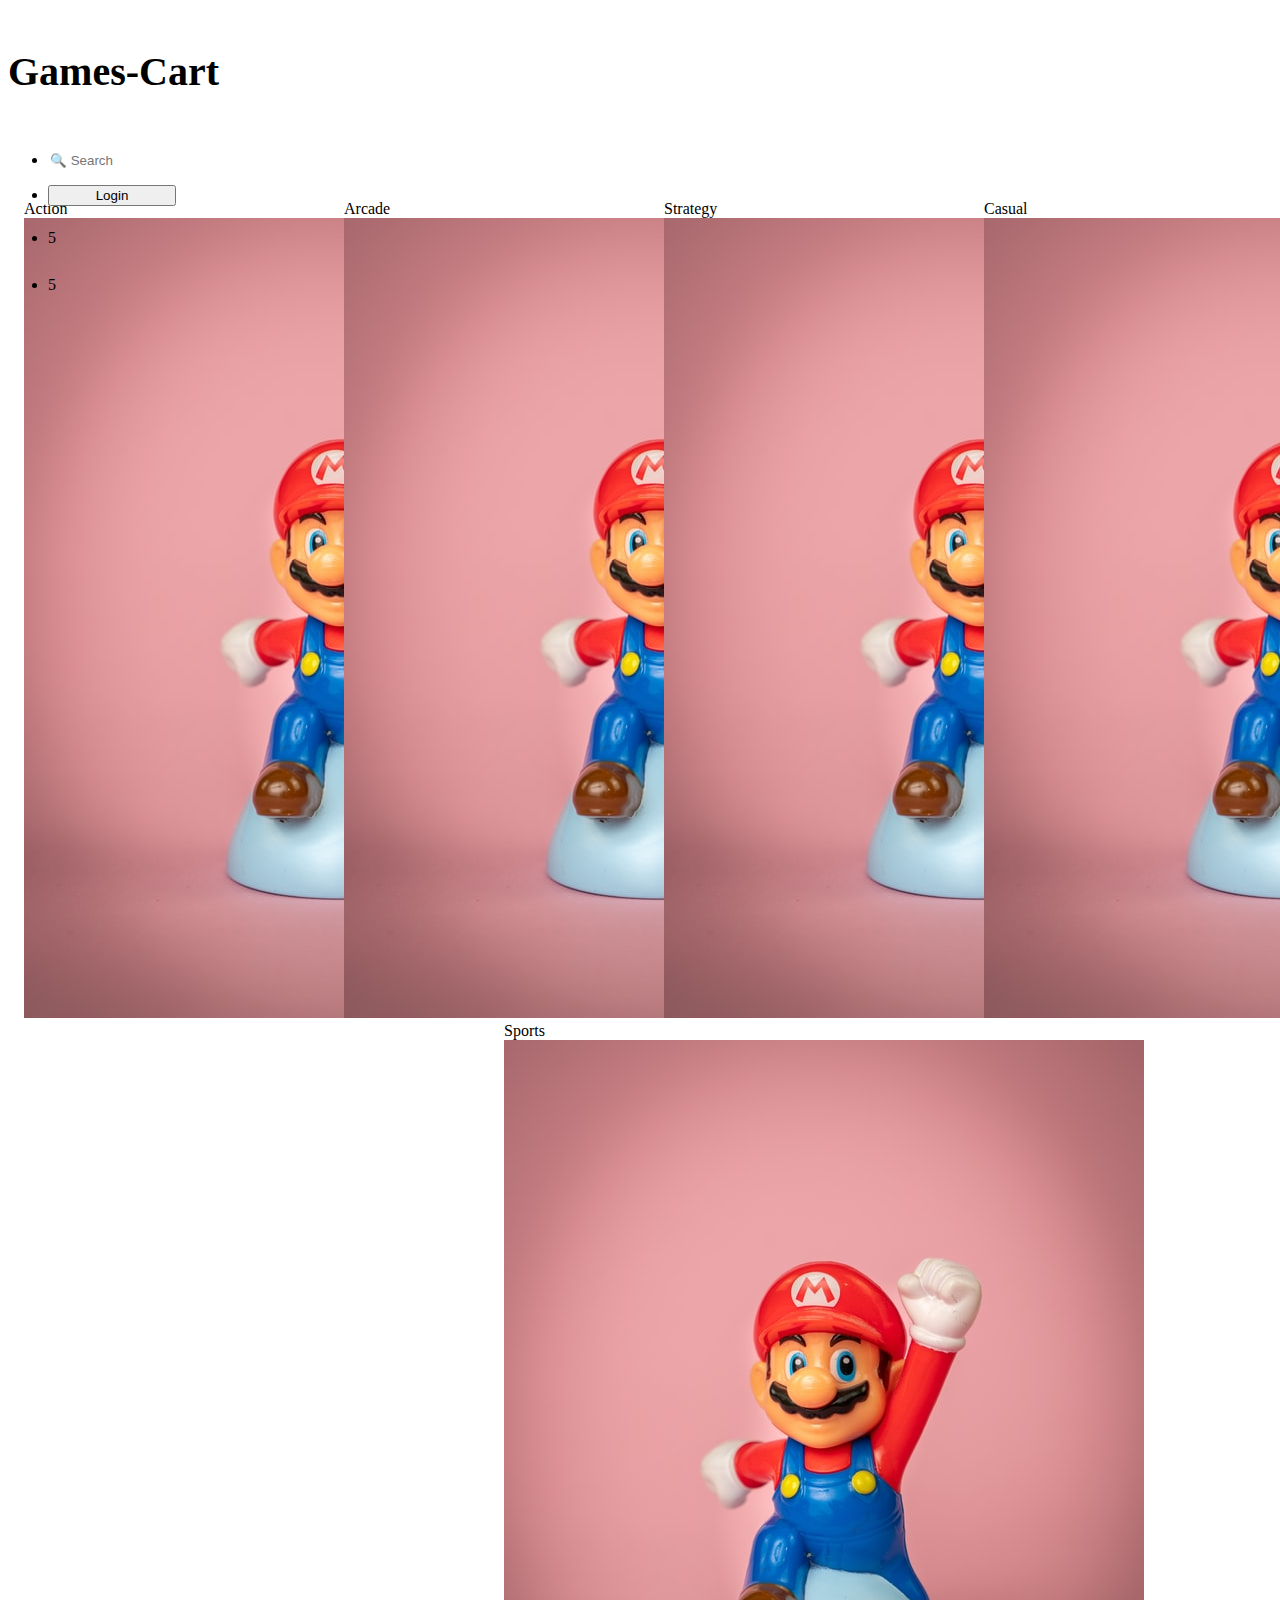
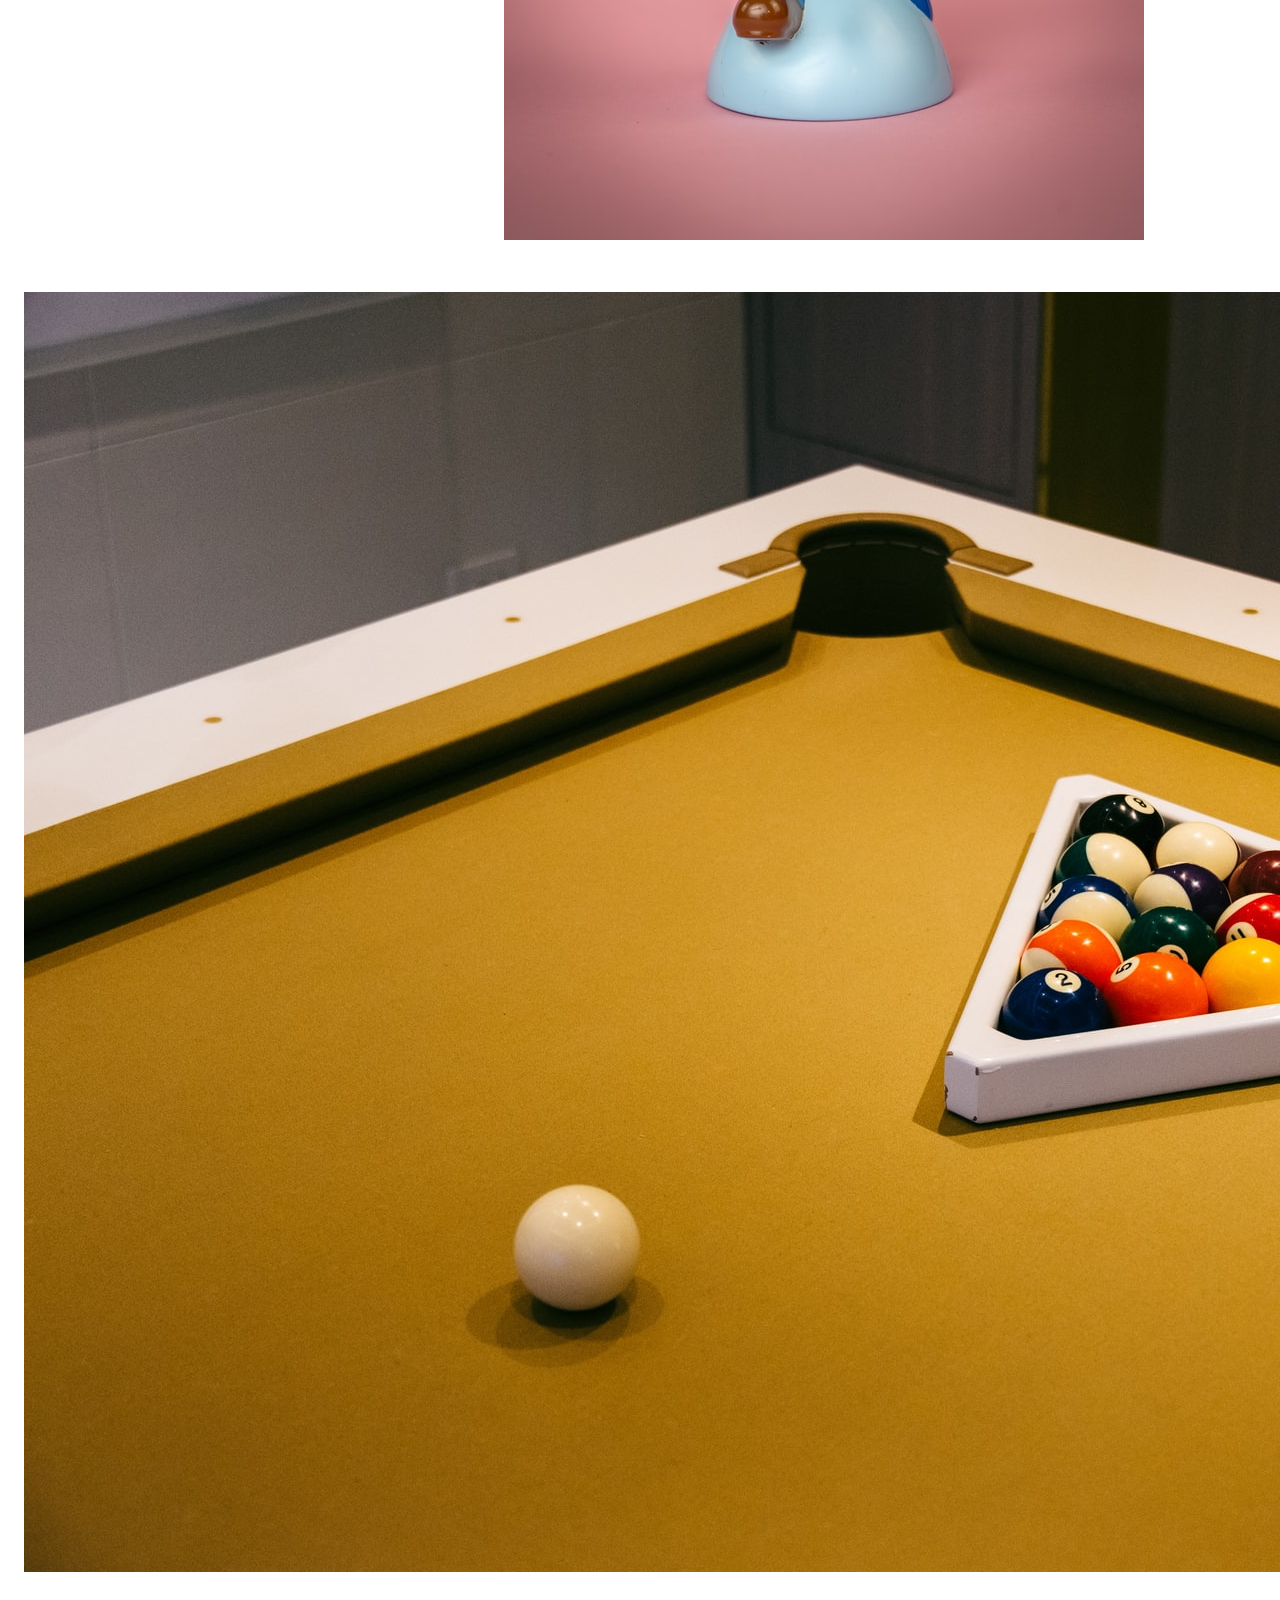
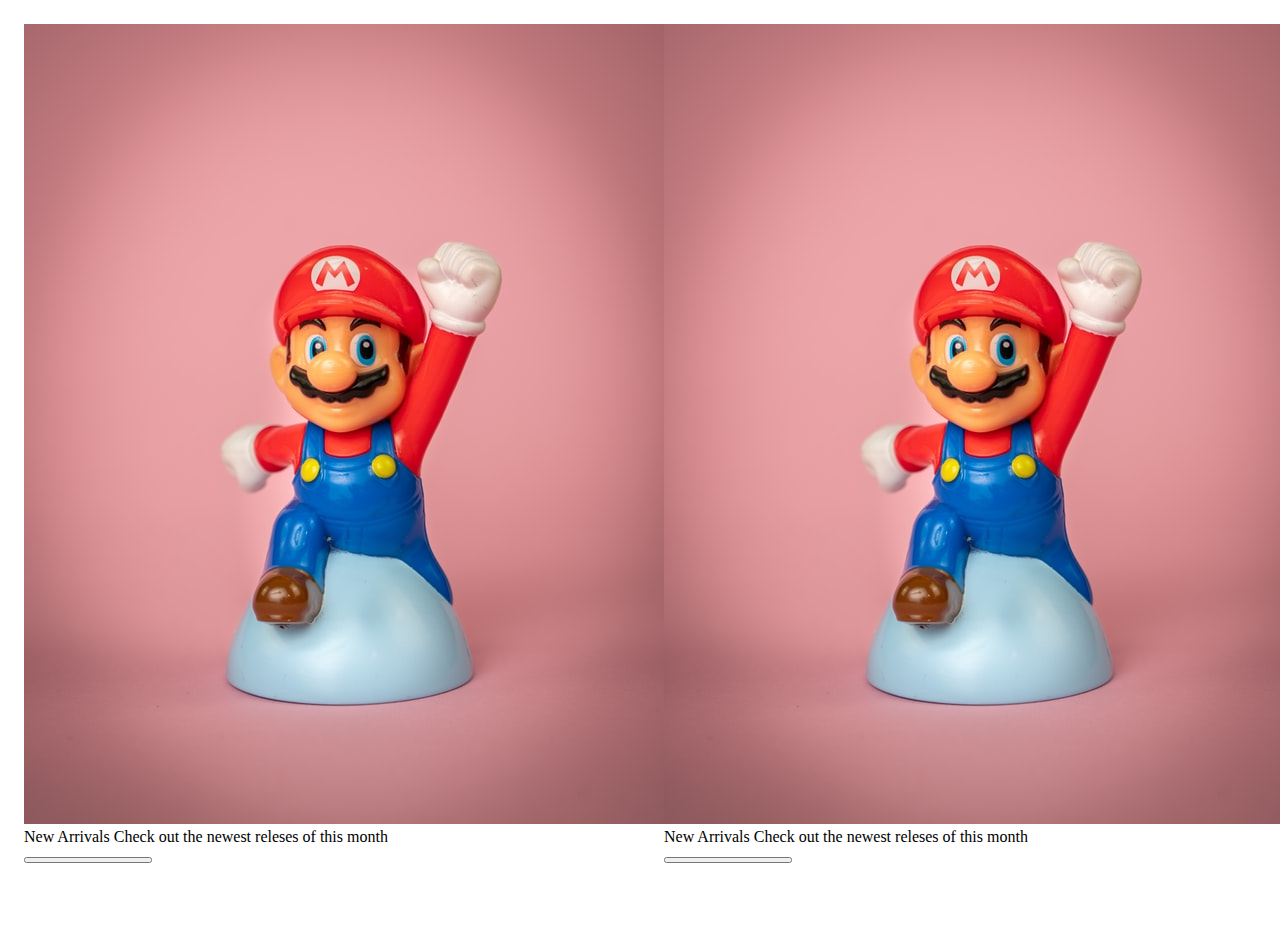
==== index.html @ 53a7b2d3 "feat: homepage" ====
<!DOCTYPE html>
<html>
  <head>
    <meta charset="utf-8" />
    <meta http-equiv="X-UA-Compatible" content="IE=edge" />
    <title>Games Cart</title>
    <meta name="author" content="Rohit Prasad" />
    <meta name="description" content="homepage" />
    <meta name="viewport" content="width=device-width, initial-scale=1" />
    <link rel="stylesheet" href="https://particle-ui.netlify.app/main.css" />
    <link rel="stylesheet" href="../style/home.css" />
  </head>

  <body>
    <div class="home__container">
      <nav class="navbar simple">
        <h3 class="navbar__header">Games-Cart</h3>
        <ul class="navbar__list">
          <li class="navbar__list__items">
            <input type="text" class="search" placeholder="🔍 Search" />
          </li>
          <li class="navbar__list__items">
            <button class="btn btn__secondary">Login</button>
          </li>

          <li class="navbar__list__items">
            <span class="badge__icons">
              <i class="fa-regular fa-heart icon"></i>
              <span class="badge__number badge__primary">5</span>
            </span>
          </li>
          <li class="navbar__list__items">
            <span class="badge__icons">
              <i class="fa-solid fa-cart-shopping icon"></i>
              <span class="badge__number badge__primary">5</span>
            </span>
          </li>
        </ul>
      </nav>

      <div class="main__container">
        <div class="categories">
          <div class="card card__shadow">
            <span class="card__text__overlay">Action</span>
            <img
              src="../assets/image.jpg"
              alt="card Image"
              class="responsive__img"
            />
          </div>
          <div class="card card__shadow">
            <span class="card__text__overlay">Arcade</span>
            <img
              src="../assets/image.jpg"
              alt="card Image"
              class="responsive__img"
            />
          </div>
          <div class="card card__shadow">
            <span class="card__text__overlay">Strategy</span>
            <img
              src="../assets/image.jpg"
              alt="card Image"
              class="responsive__img"
            />
          </div>
          <div class="card card__shadow">
            <span class="card__text__overlay">Casual</span>
            <img
              src="../assets/image.jpg"
              alt="card Image"
              class="responsive__img"
            />
          </div>
          <div class="card card__shadow">
            <span class="card__text__overlay">Sports</span>
            <img
              src="../assets/image.jpg"
              alt="card Image"
              class="responsive__img"
            />
          </div>
        </div>

        <div class="center__image">
          <img
            src="../assets/center.jpg"
            alt="center Image"
            class="responsive__img"
          />
        </div>

        <div class="bottom__categories">
          <div class="card card__horizontal card__shadow">
            <span class="card__image">
              <img src="../assets/image.jpg" alt="card Image" />
            </span>
            <div class="card__footer">
              <span class="card__title">New Arrivals</span>
              <span class="text__lg">
                Check out the newest releses of this month
              </span>
              <div class="card__buttons">
                <button class="btn btn__secondary">
                  <i class="fa-solid fa-angle-right"></i>
                </button>
              </div>
            </div>
          </div>
          <div class="card card__horizontal card__shadow">
            <span class="card__image">
              <img src="../assets/image.jpg" alt="card Image" />
            </span>
            <div class="card__footer">
              <span class="card__title">New Arrivals</span>
              <span class="text__lg">
                Check out the newest releses of this month
              </span>
              <div class="card__buttons">
                <button class="btn btn__secondary">
                  <i class="fa-solid fa-angle-right"></i>
                </button>
              </div>
            </div>
          </div>
        </div>
      </div>
    </div>
  </body>
</html>
---- style/home.css ----
.home__container {
    display: grid;
    width: 100%;
    height: auto;
    grid-template-areas: "header" 
                         "main";
    grid-template-rows: 8rem auto;
    grid-template-columns: 1fr;
}

.navbar {
    grid-area: header;
    z-index: 1;
    background-color: var(--white);
}

.main__container {
    grid-area: main;
    margin: 4rem 1rem;
}
.categories {
    display: flex;
    flex-wrap: wrap;
    justify-content: center;
}
.card {
    cursor: pointer;
}
.categories > .card {
    width: 20rem;
}
.center__image {
    max-width: 80rem;
    margin: 3rem auto;
}

.bottom__categories {
    width: 100%;
    display: flex;
    flex-wrap: wrap;
    justify-content: center;
}

.icon {
    font-size: 2.5rem;
    
}

.btn {
    width: 8rem;
}

.navbar__header {
    font-size: 2.5rem;
}

.navbar__list {
    margin: 0 1rem 0 auto;
}

.badge__icons {
    height: 5rem;
}

.search {
    height: 3rem;
    border-radius: 2px;
    border: 1px solid var(--gray);
}

@media only screen and (max-width: 768px) {
        .navbar__header {
            font-size: 1.6rem;
        }
        .btn {
            font-size: 1.2rem;
            width: 6rem;
        }
        .icon {
        font-size: 2.2rem;
        }
        .navbar__list {
            gap: 0;
        }
        .search {
            width: 10rem;
        }
        .badge__number {
            font-size: 1rem;
        }
        .card__horizontal {
            width: 38rem;
            border: none;
        }
}
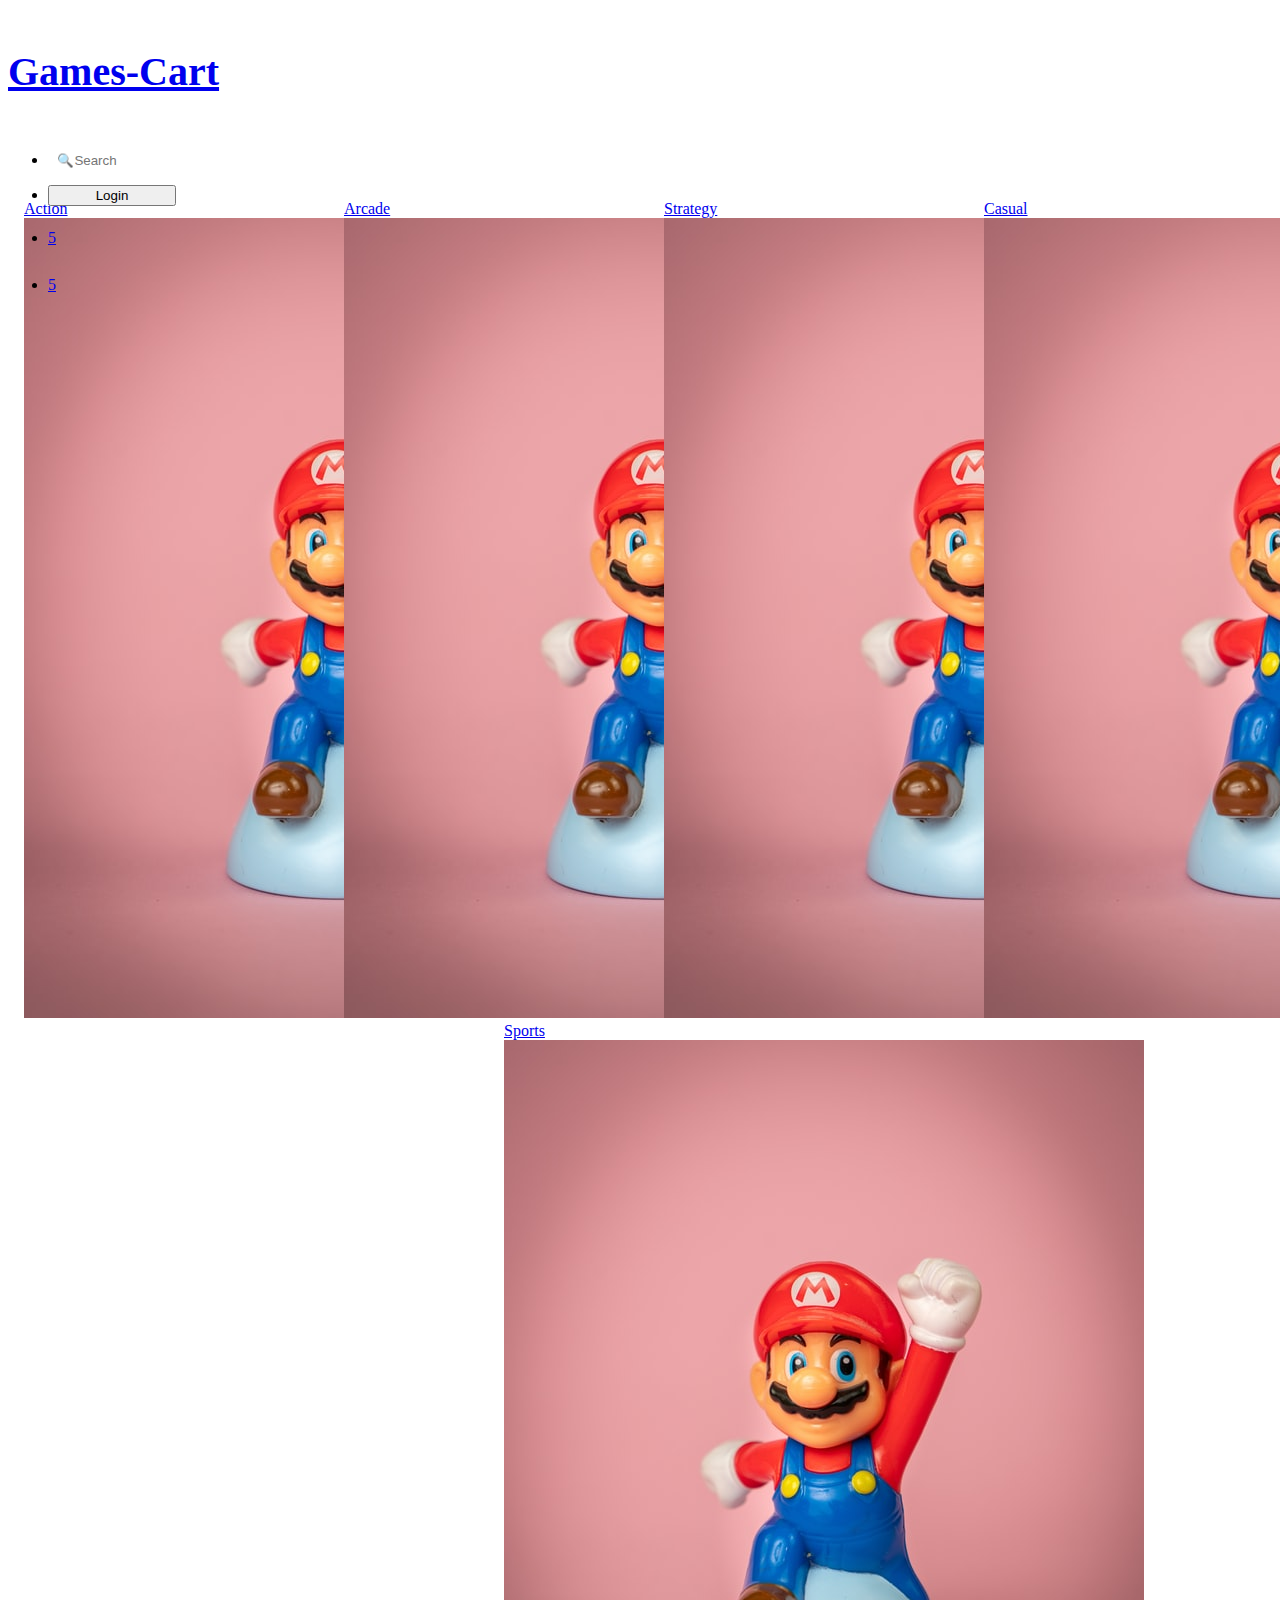
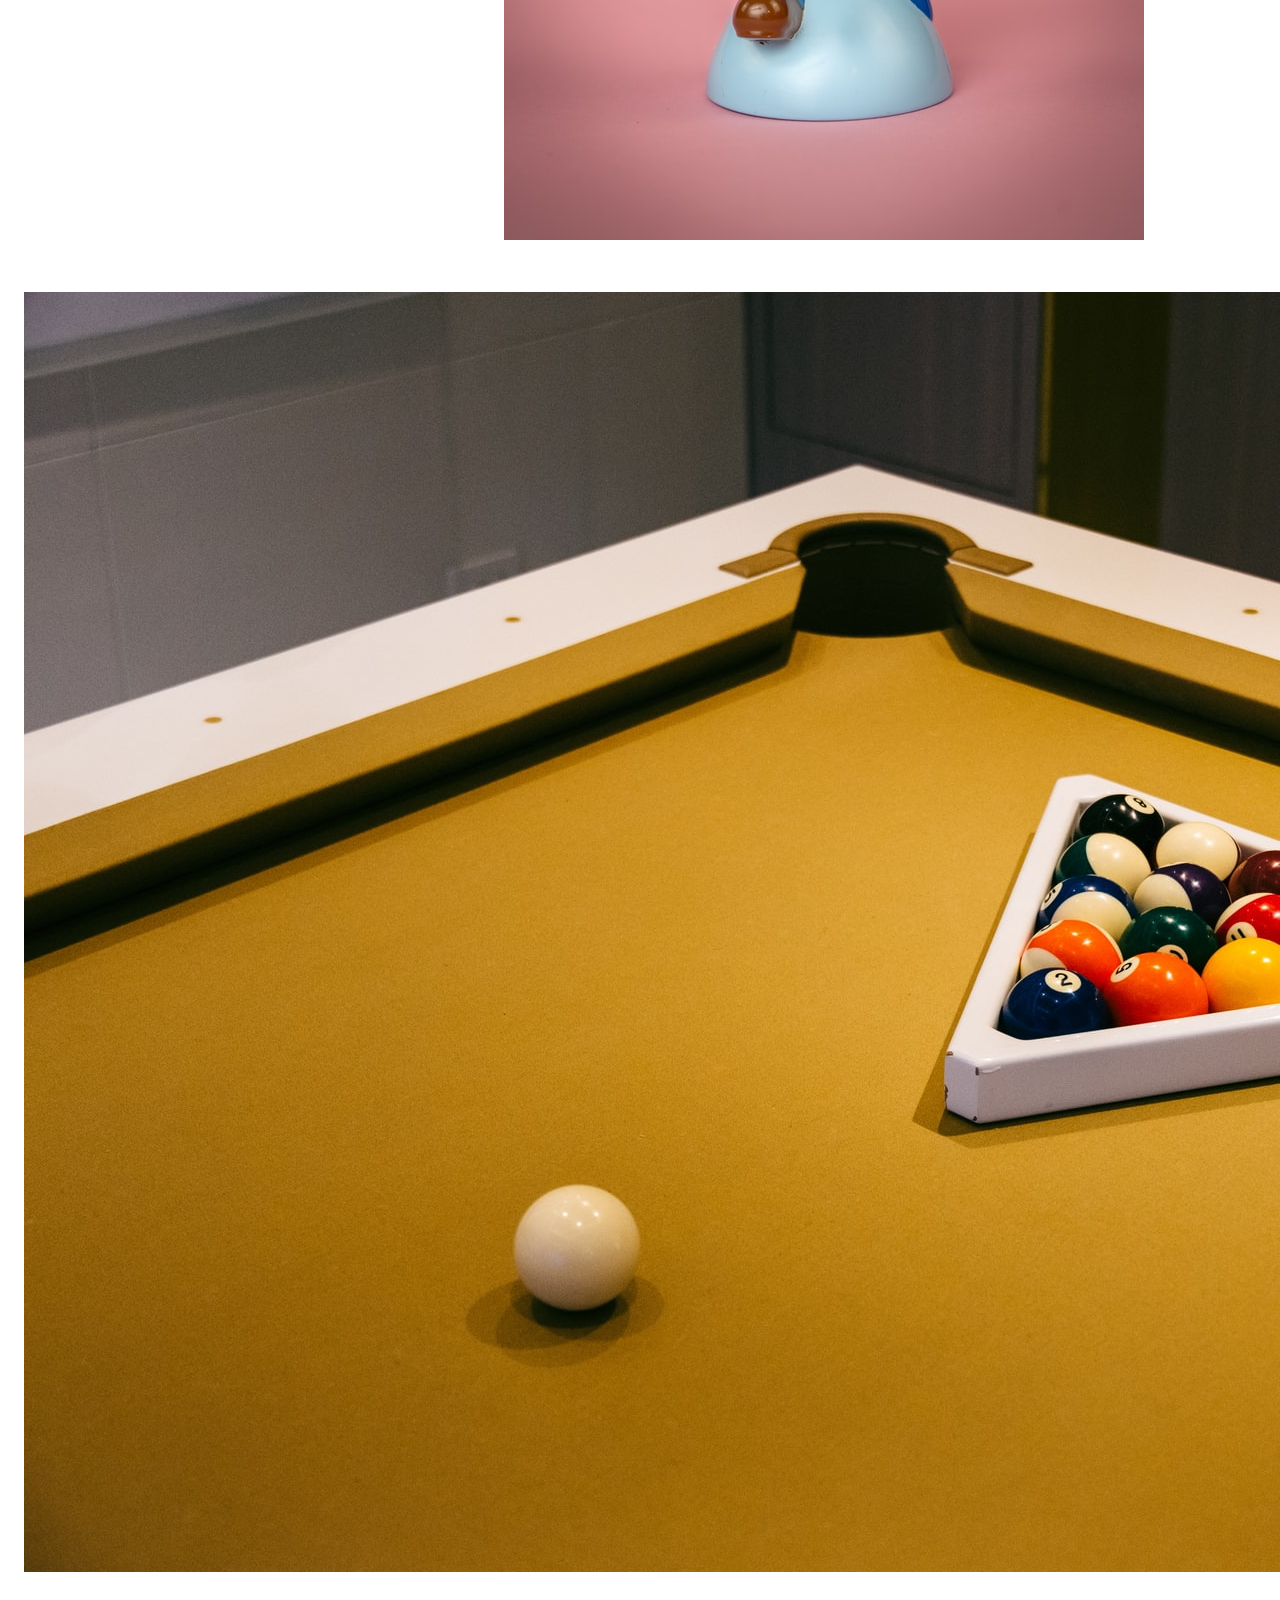
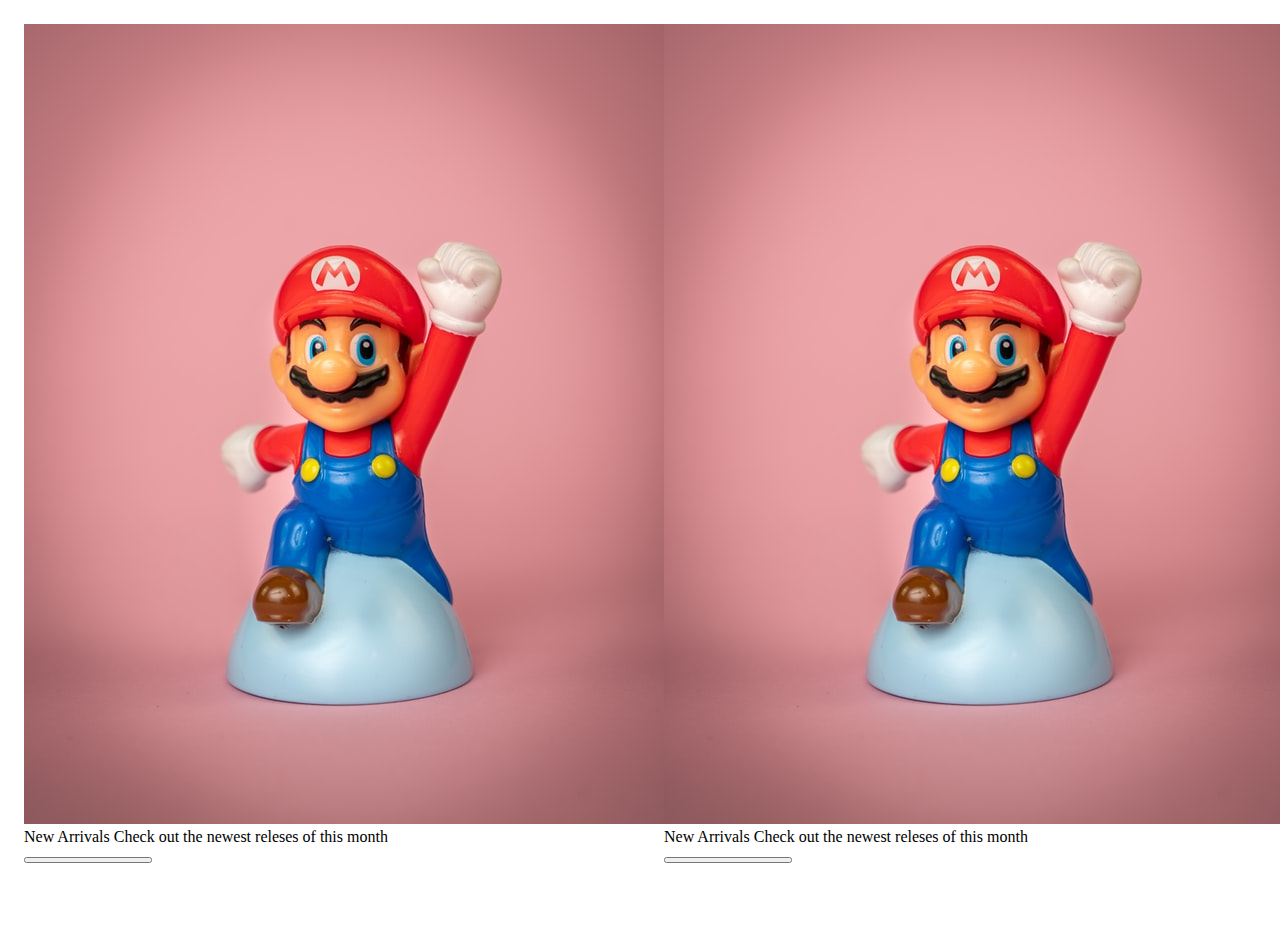
==== commit 39345e3b: "fix: added links to navbar buttons and icons" ====
--- a/index.html
+++ b/index.html
@@ -1,6 +1,7 @@
 <!DOCTYPE html>
 <html>
-  <head>
+
+<head>
     <meta charset="utf-8" />
     <meta http-equiv="X-UA-Compatible" content="IE=edge" />
     <title>Games Cart</title>
@@ -9,122 +10,117 @@
     <meta name="viewport" content="width=device-width, initial-scale=1" />
     <link rel="stylesheet" href="https://particle-ui.netlify.app/main.css" />
     <link rel="stylesheet" href="../style/home.css" />
-  </head>
+</head>
 
-  <body>
+<body>
     <div class="home__container">
-      <nav class="navbar simple">
-        <h3 class="navbar__header">Games-Cart</h3>
-        <ul class="navbar__list">
-          <li class="navbar__list__items">
-            <input type="text" class="search" placeholder="🔍 Search" />
-          </li>
-          <li class="navbar__list__items">
-            <button class="btn btn__secondary">Login</button>
-          </li>
+        <nav class="navbar simple">
+            <a href="./index.html">
+                <h3 class="navbar__header">Games-Cart</h3>
+            </a>
+            <ul class="navbar__list">
+                <li class="navbar__list__items">
+                    <input type="text" class="search" placeholder="  🔍Search" />
+                </li>
+                <li class="navbar__list__items">
+                    <a href="./pages/login.html">
+                        <button class="btn btn__secondary">Login</button>
+                    </a>
+                </li>
 
-          <li class="navbar__list__items">
-            <span class="badge__icons">
-              <i class="fa-regular fa-heart icon"></i>
-              <span class="badge__number badge__primary">5</span>
-            </span>
-          </li>
-          <li class="navbar__list__items">
-            <span class="badge__icons">
-              <i class="fa-solid fa-cart-shopping icon"></i>
-              <span class="badge__number badge__primary">5</span>
-            </span>
-          </li>
-        </ul>
-      </nav>
+                <li class="navbar__list__items">
+                    <span class="badge__icons">
+              <a href="./pages/wishlist.html">
+                <i class="fa-regular fa-heart icon"></i>
+                <span class="badge__number badge__primary"> 5 </span>
+                    </a>
+                    </span>
+                </li>
+                <li class="navbar__list__items">
+                    <span class="badge__icons">
+              <a href="./pages/cart.html">
+                <i class="fa-solid fa-cart-shopping icon"></i>
+                <span class="badge__number badge__primary">5</span>
+                    </a>
+                    </span>
+                </li>
+            </ul>
+        </nav>
 
-      <div class="main__container">
-        <div class="categories">
-          <div class="card card__shadow">
-            <span class="card__text__overlay">Action</span>
-            <img
-              src="../assets/image.jpg"
-              alt="card Image"
-              class="responsive__img"
-            />
-          </div>
-          <div class="card card__shadow">
-            <span class="card__text__overlay">Arcade</span>
-            <img
-              src="../assets/image.jpg"
-              alt="card Image"
-              class="responsive__img"
-            />
-          </div>
-          <div class="card card__shadow">
-            <span class="card__text__overlay">Strategy</span>
-            <img
-              src="../assets/image.jpg"
-              alt="card Image"
-              class="responsive__img"
-            />
-          </div>
-          <div class="card card__shadow">
-            <span class="card__text__overlay">Casual</span>
-            <img
-              src="../assets/image.jpg"
-              alt="card Image"
-              class="responsive__img"
-            />
-          </div>
-          <div class="card card__shadow">
-            <span class="card__text__overlay">Sports</span>
-            <img
-              src="../assets/image.jpg"
-              alt="card Image"
-              class="responsive__img"
-            />
-          </div>
-        </div>
+        <div class="main__container">
+            <div class="categories">
+                <div class="card card__shadow">
+                    <a href="./pages/products.html">
+                        <span class="card__text__overlay">Action</span>
+                        <img src="../assets/image.jpg" alt="card Image" class="responsive__img" />
+                    </a>
+                </div>
+                <div class="card card__shadow">
+                    <a href="./pages/products.html">
+                        <span class="card__text__overlay">Arcade</span>
+                        <img src="../assets/image.jpg" alt="card Image" class="responsive__img" />
+                    </a>
+                </div>
+                <div class="card card__shadow">
+                    <a href="./pages/products.html">
+                        <span class="card__text__overlay">Strategy</span>
+                        <img src="../assets/image.jpg" alt="card Image" class="responsive__img" />
+                    </a>
+                </div>
+                <div class="card card__shadow">
+                    <a href="./pages/products.html">
+                        <span class="card__text__overlay">Casual</span>
+                        <img src="../assets/image.jpg" alt="card Image" class="responsive__img" />
+                    </a>
+                </div>
+                <div class="card card__shadow">
+                    <a href="./pages/products.html">
+                        <span class="card__text__overlay">Sports</span>
+                        <img src="../assets/image.jpg" alt="card Image" class="responsive__img" />
+                    </a>
+                </div>
+            </div>
 
-        <div class="center__image">
-          <img
-            src="../assets/center.jpg"
-            alt="center Image"
-            class="responsive__img"
-          />
-        </div>
+            <div class="center__image">
+                <img src="../assets/center.jpg" alt="center Image" class="responsive__img" />
+            </div>
 
-        <div class="bottom__categories">
-          <div class="card card__horizontal card__shadow">
-            <span class="card__image">
+            <div class="bottom__categories">
+                <div class="card card__horizontal card__shadow">
+                    <span class="card__image">
               <img src="../assets/image.jpg" alt="card Image" />
             </span>
-            <div class="card__footer">
-              <span class="card__title">New Arrivals</span>
-              <span class="text__lg">
+                    <div class="card__footer">
+                        <span class="card__title">New Arrivals</span>
+                        <span class="text__lg">
                 Check out the newest releses of this month
               </span>
-              <div class="card__buttons">
-                <button class="btn btn__secondary">
+                        <div class="card__buttons">
+                            <button class="btn btn__secondary">
                   <i class="fa-solid fa-angle-right"></i>
                 </button>
-              </div>
-            </div>
-          </div>
-          <div class="card card__horizontal card__shadow">
-            <span class="card__image">
+                        </div>
+                    </div>
+                </div>
+                <div class="card card__horizontal card__shadow">
+                    <span class="card__image">
               <img src="../assets/image.jpg" alt="card Image" />
             </span>
-            <div class="card__footer">
-              <span class="card__title">New Arrivals</span>
-              <span class="text__lg">
+                    <div class="card__footer">
+                        <span class="card__title">New Arrivals</span>
+                        <span class="text__lg">
                 Check out the newest releses of this month
               </span>
-              <div class="card__buttons">
-                <button class="btn btn__secondary">
+                        <div class="card__buttons">
+                            <button class="btn btn__secondary">
                   <i class="fa-solid fa-angle-right"></i>
                 </button>
-              </div>
+                        </div>
+                    </div>
+                </div>
             </div>
-          </div>
         </div>
-      </div>
     </div>
-  </body>
-</html>
+</body>
+
+</html>--- a/style/home.css
+++ b/style/home.css
@@ -1,11 +1,8 @@
-
-
 .home__container {
     display: grid;
     width: 100%;
     height: auto;
-    grid-template-areas: "header" 
-                         "main";
+    grid-template-areas: 'header' 'main';
     grid-template-rows: 8rem auto;
     grid-template-columns: 1fr;
 }
@@ -19,18 +16,23 @@
 .main__container {
     grid-area: main;
     margin: 4rem 1rem;
+    border: 1px solid var(--gray)
 }
+
 .categories {
     display: flex;
     flex-wrap: wrap;
     justify-content: center;
 }
+
 .card {
     cursor: pointer;
 }
-.categories > .card {
+
+.categories>.card {
     width: 20rem;
 }
+
 .center__image {
     max-width: 80rem;
     margin: 3rem auto;
@@ -45,7 +47,6 @@
 
 .icon {
     font-size: 2.5rem;
-    
 }
 
 .btn {
@@ -70,28 +71,39 @@
     border: 1px solid var(--gray);
 }
 
-@media only screen and (max-width: 768px) {
-        .navbar__header {
-            font-size: 1.6rem;
-        }
-        .btn {
-            font-size: 1.2rem;
-            width: 6rem;
-        }
-        .icon {
+@media only screen and (max-width: 76em) {
+    .navbar__header {
+        font-size: 1.6rem;
+    }
+    .btn {
+        font-size: 1.2rem;
+        width: 6rem;
+    }
+    .icon {
         font-size: 2.2rem;
-        }
-        .navbar__list {
-            gap: 0;
-        }
-        .search {
-            width: 10rem;
-        }
-        .badge__number {
-            font-size: 1rem;
-        }
-        .card__horizontal {
-            width: 38rem;
-            border: none;
-        }
+    }
+    .navbar__list {
+        gap: 0;
+    }
+    .search {
+        width: 10rem;
+    }
+    .badge__number {
+        font-size: 1rem;
+    }
+    .card__horizontal {
+        width: 38rem;
+        border: none;
+    }
+}
+
+@media only screen and (max-width: 50em) {
+    .navbar__list__items>.btn {
+        width: 5rem;
+        font-size: 1rem;
+    }
+    .search {
+        width: 6rem;
+        font-size: 1rem;
+    }
 }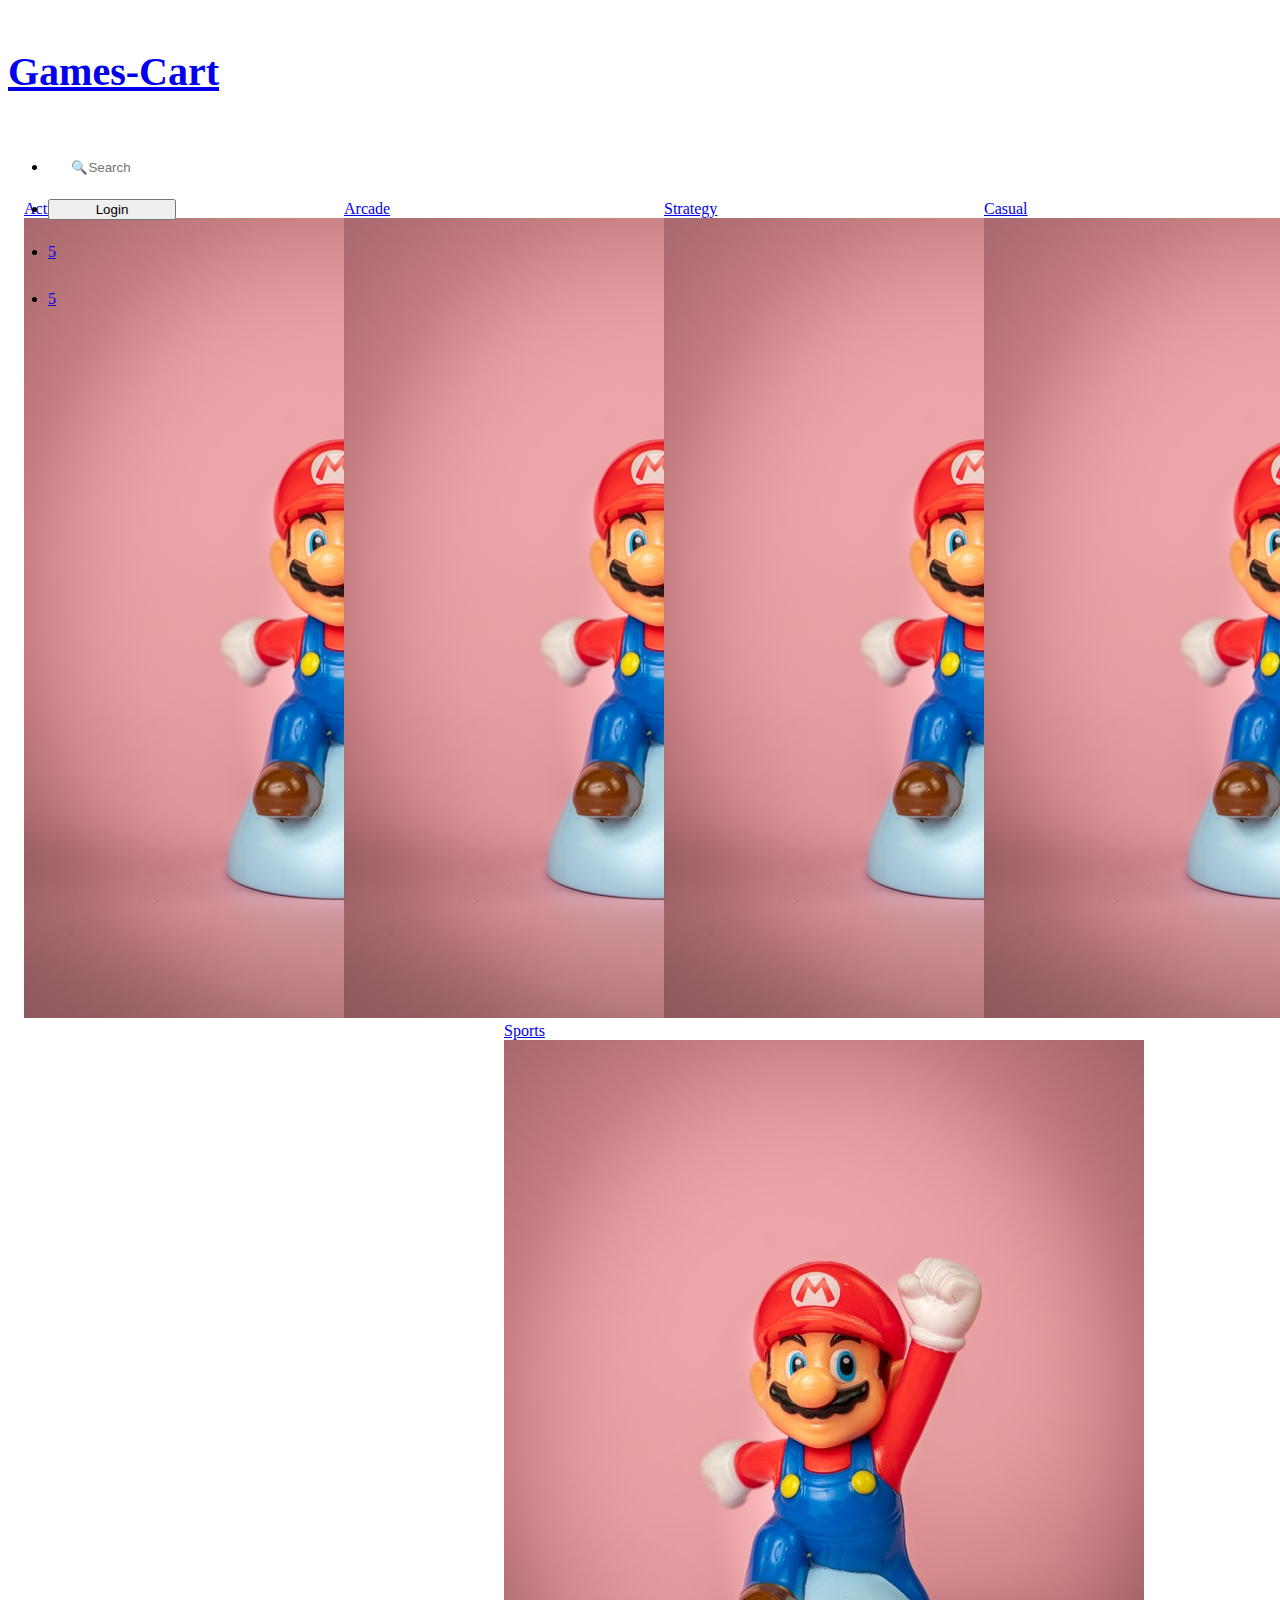
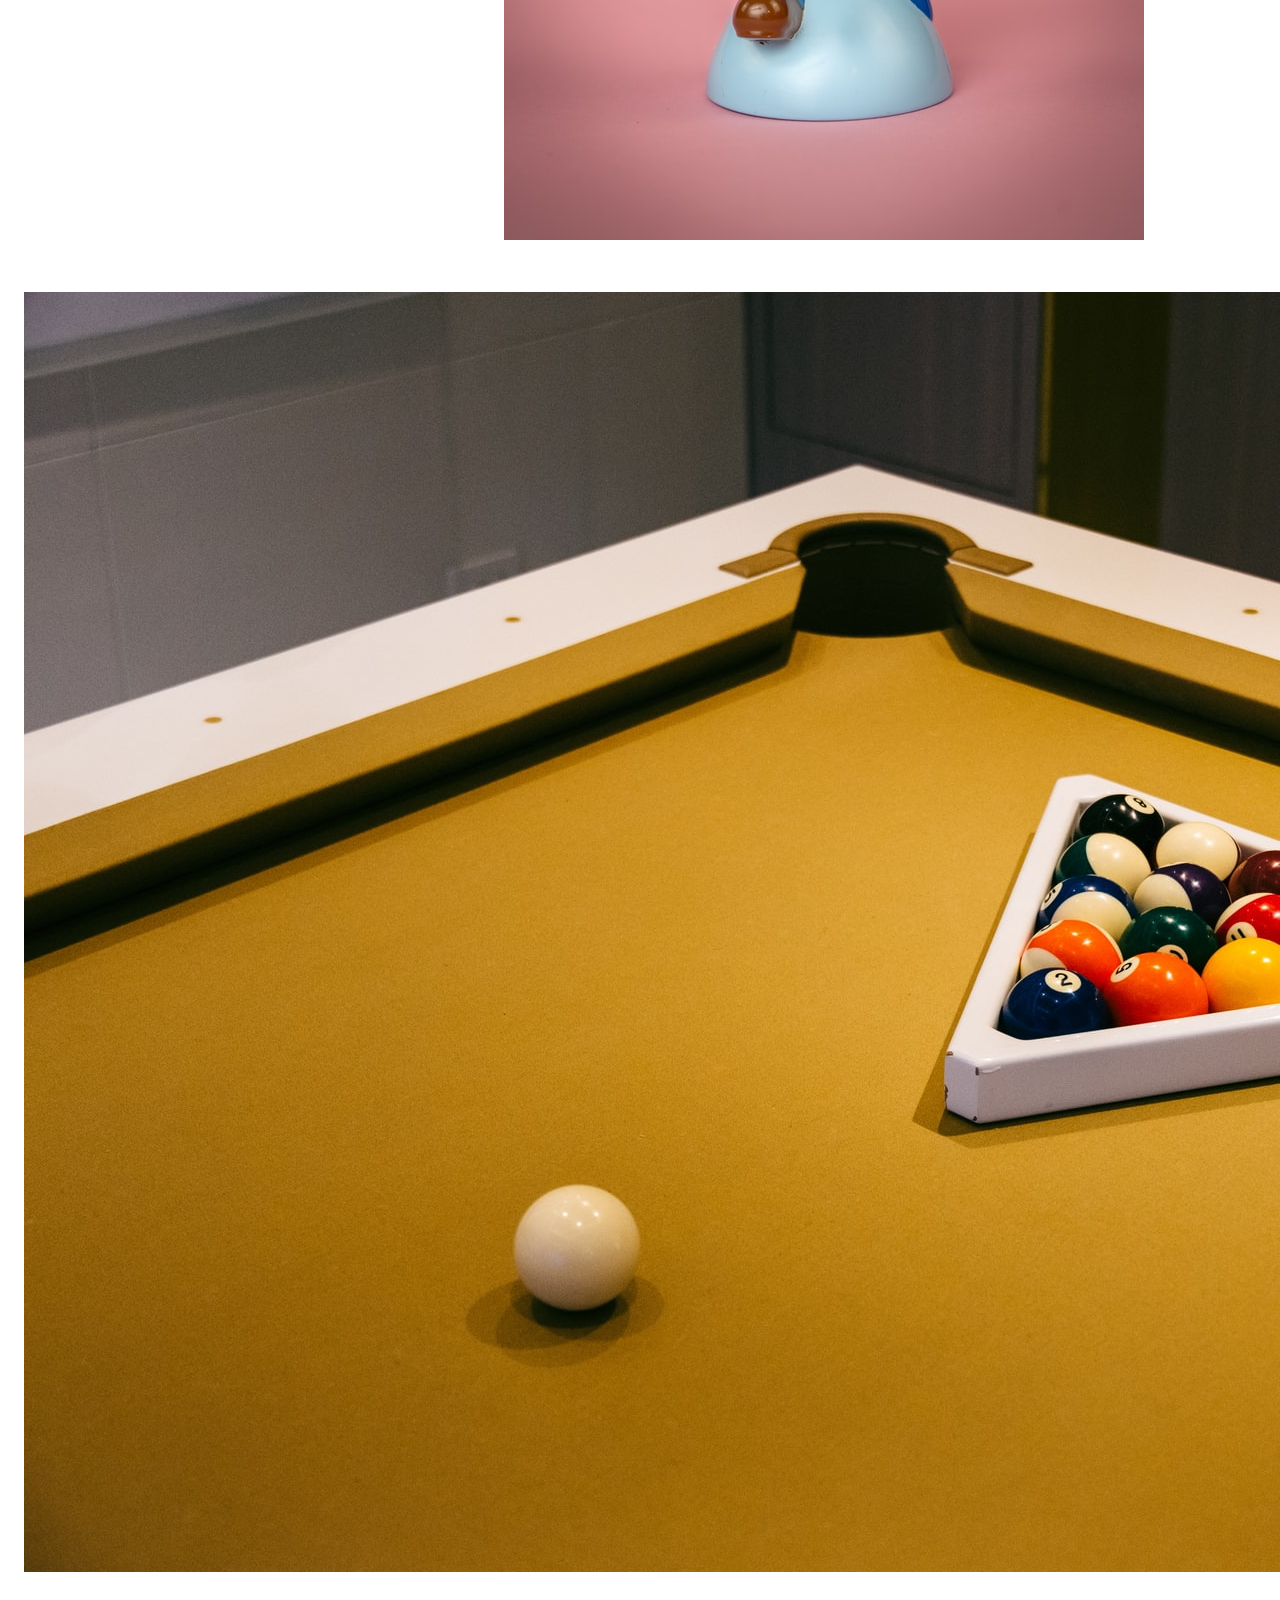
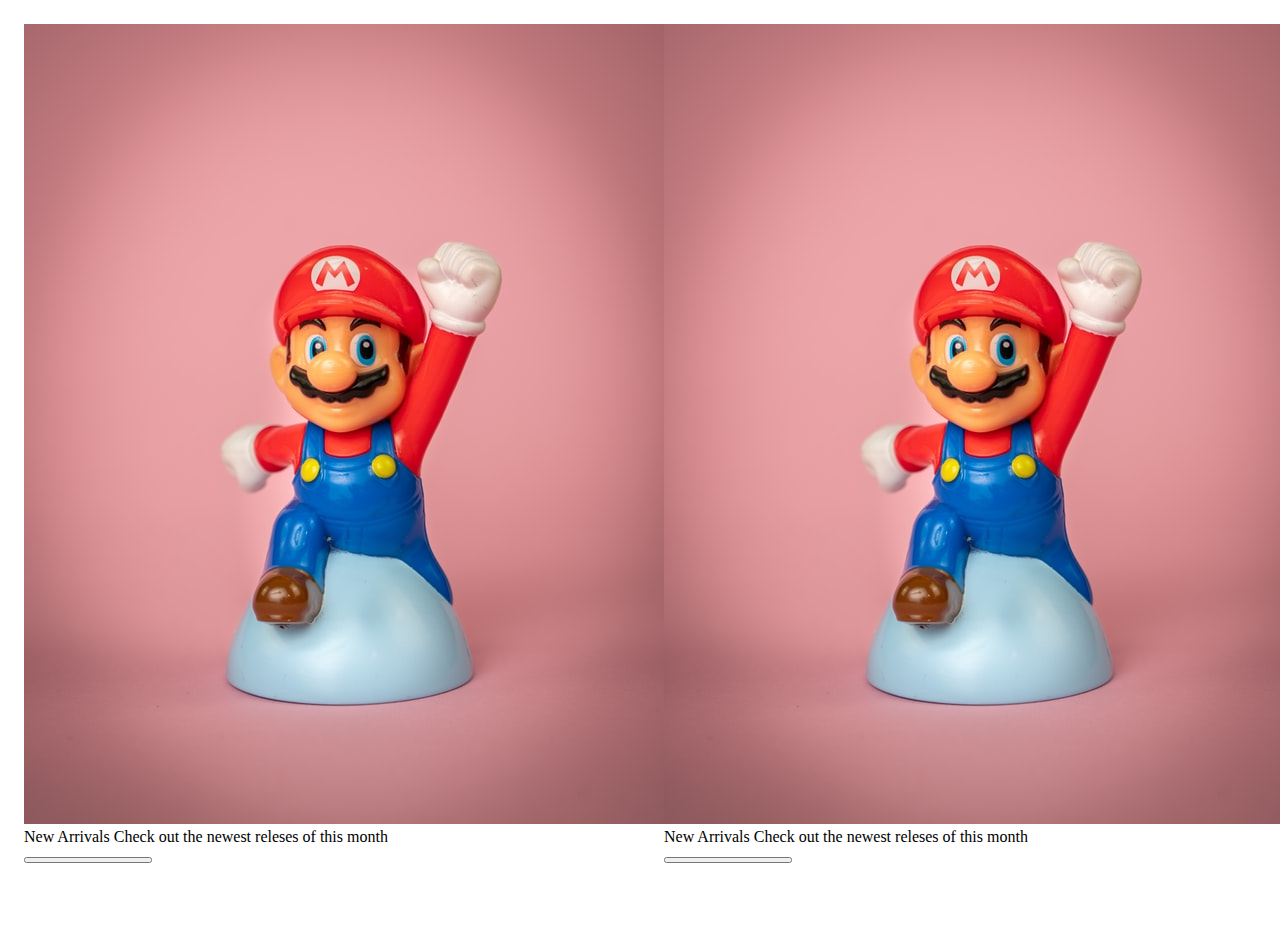
==== commit e5bea427: "style: change login button to primary" ====
--- a/index.html
+++ b/index.html
@@ -24,7 +24,7 @@
                 </li>
                 <li class="navbar__list__items">
                     <a href="./pages/login.html">
-                        <button class="btn btn__secondary">Login</button>
+                        <button class="btn btn__primary">Login</button>
                     </a>
                 </li>
 
--- a/style/home.css
+++ b/style/home.css
@@ -66,16 +66,18 @@
 }
 
 .search {
+    max-width: 25rem;
     height: 3rem;
-    border-radius: 2px;
+    border-radius: 5px;
+    padding: 0.5rem 1rem;
     border: 1px solid var(--gray);
 }
 
 @media only screen and (max-width: 76em) {
     .navbar__header {
-        font-size: 1.6rem;
+        font-size: 2rem;
     }
-    .btn {
+    .navbar>.btn {
         font-size: 1.2rem;
         width: 6rem;
     }
@@ -85,9 +87,9 @@
     .navbar__list {
         gap: 0;
     }
-    .search {
-        width: 10rem;
-    }
+    /* .search {
+        width: 15rem;
+    } */
     .badge__number {
         font-size: 1rem;
     }
@@ -103,7 +105,6 @@
         font-size: 1rem;
     }
     .search {
-        width: 6rem;
         font-size: 1rem;
     }
 }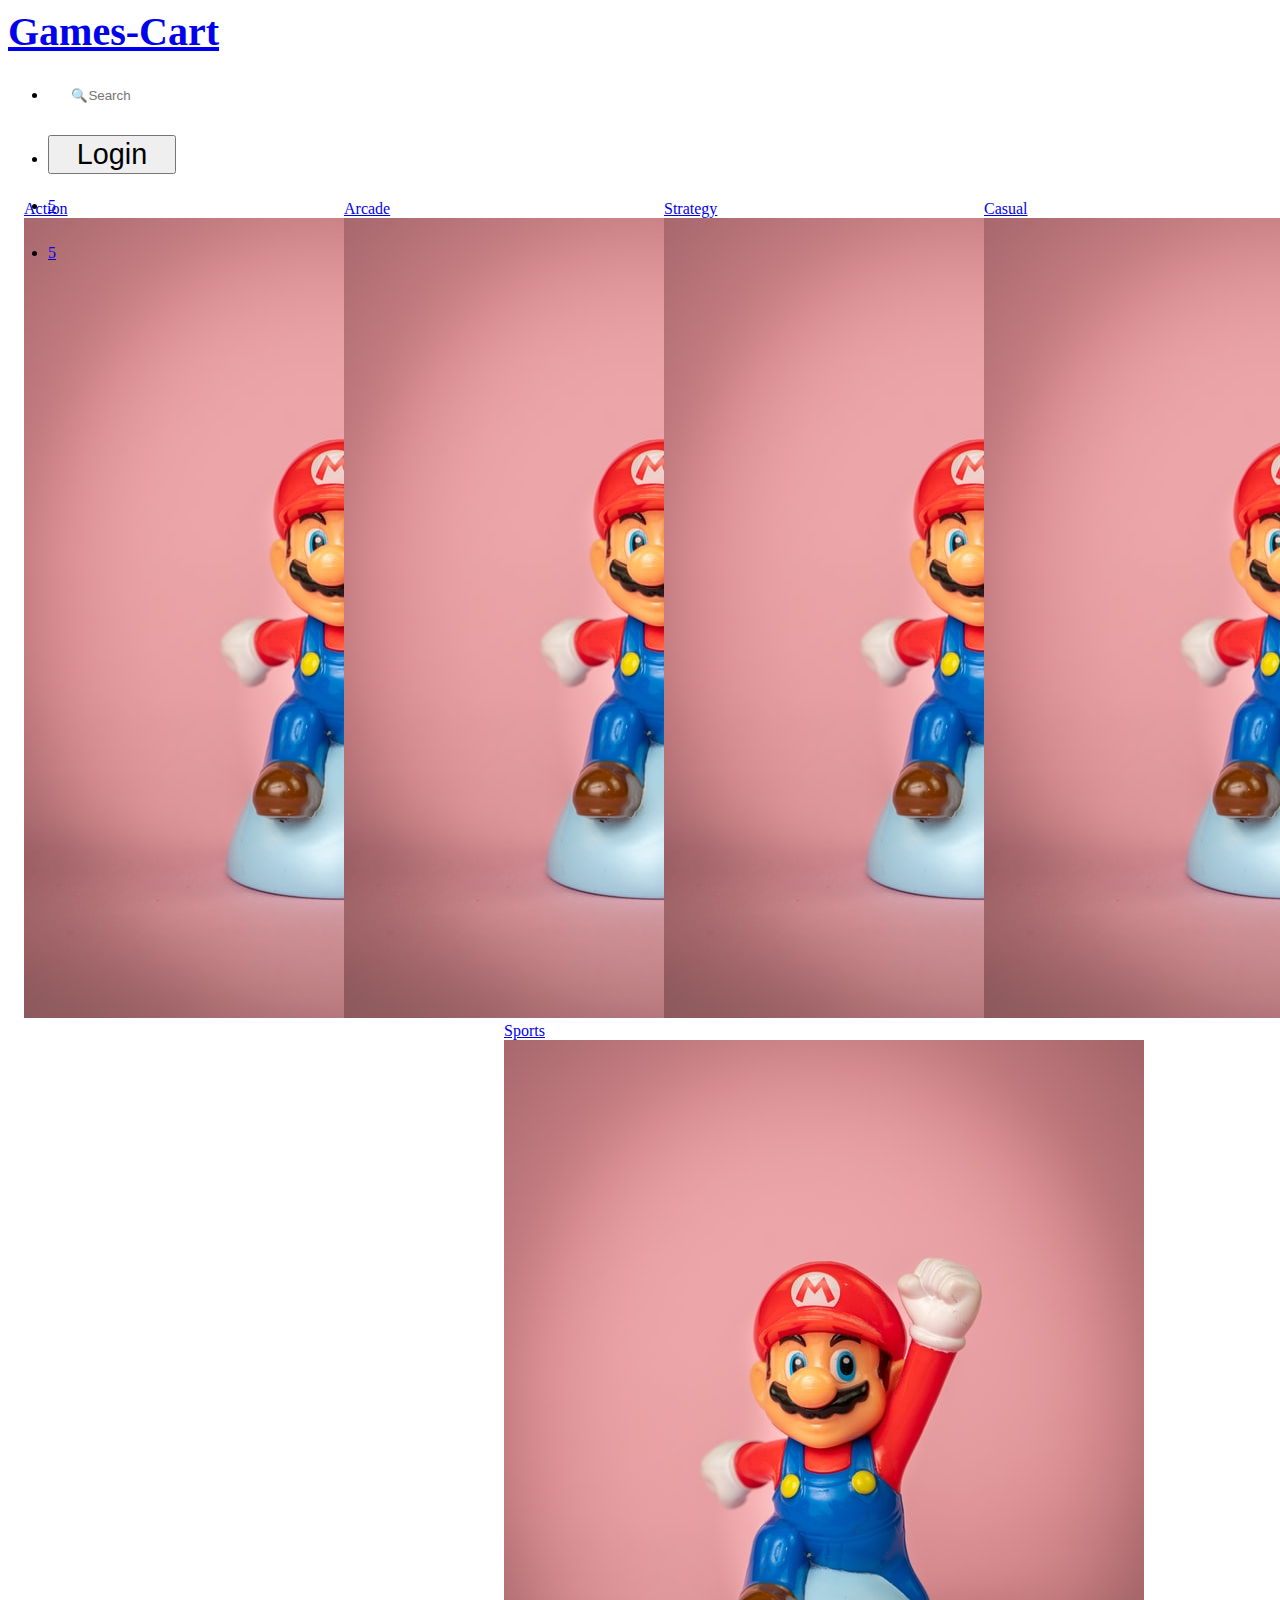
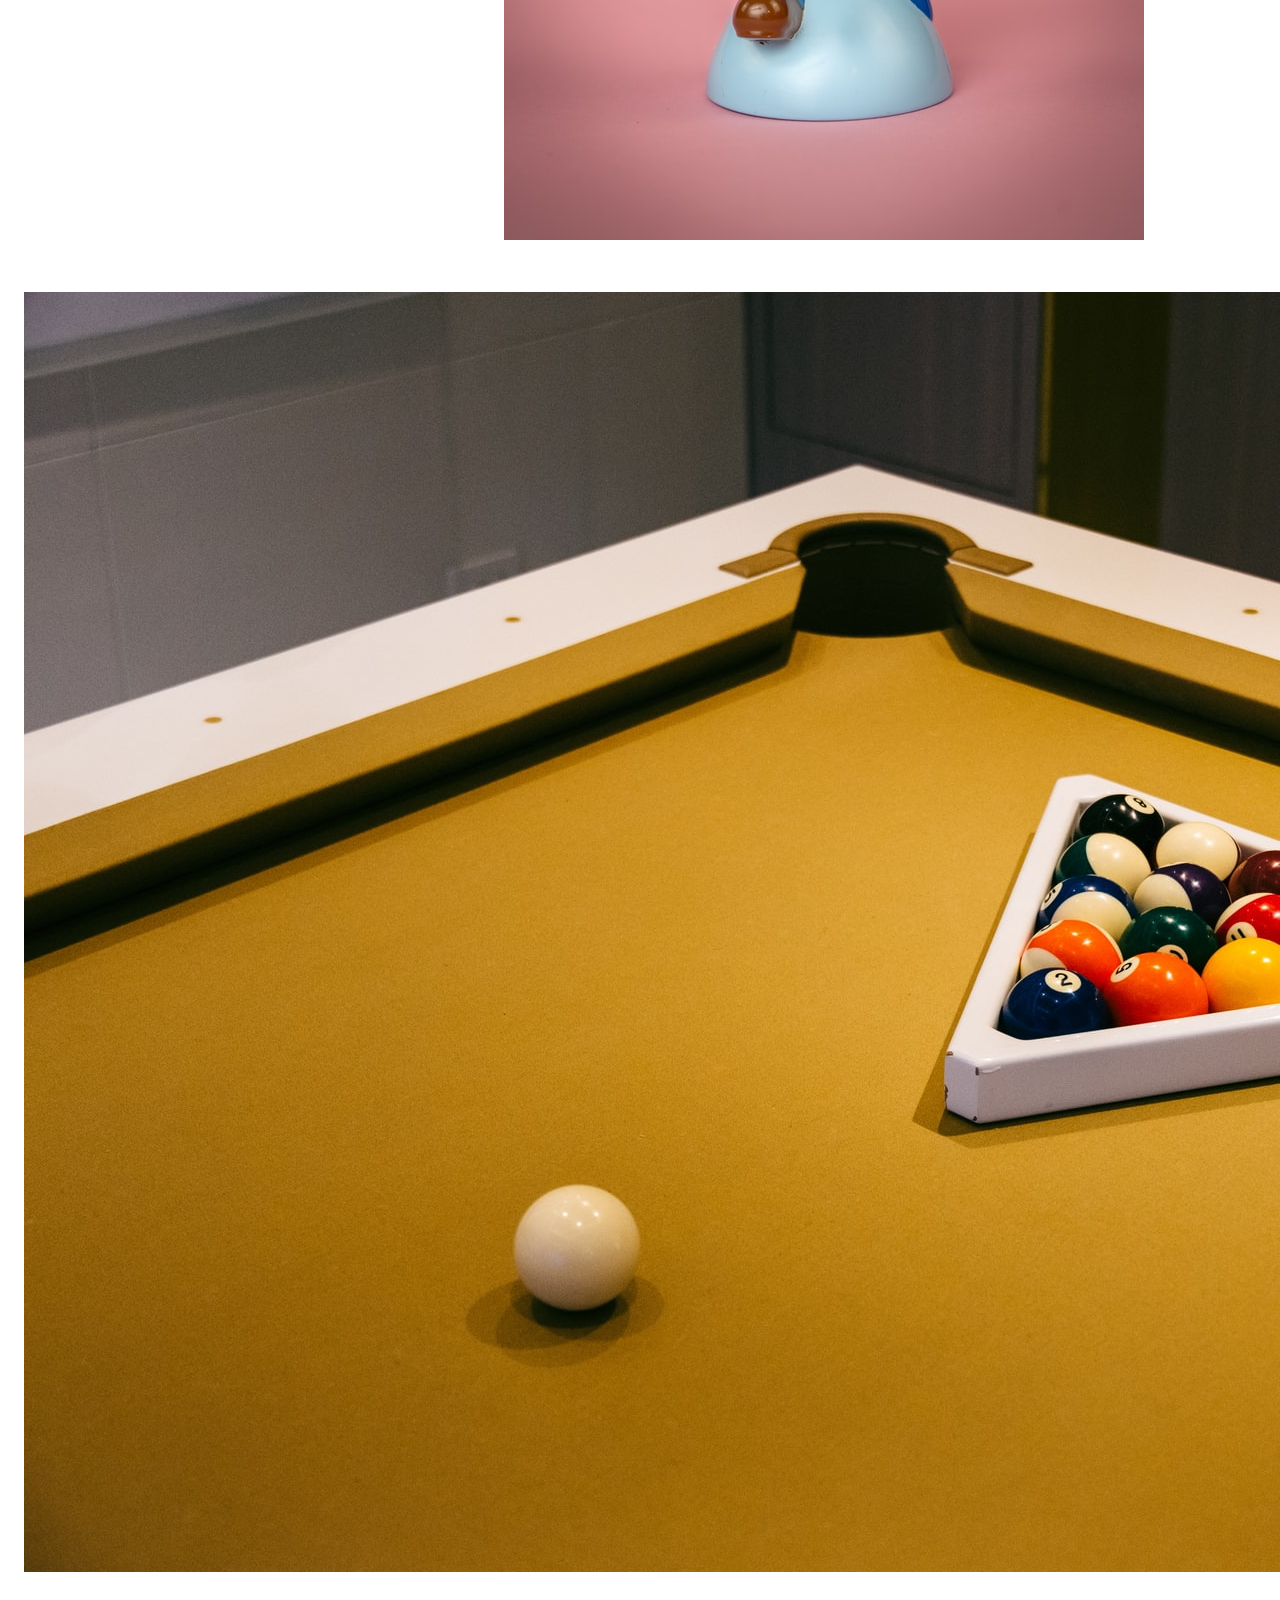
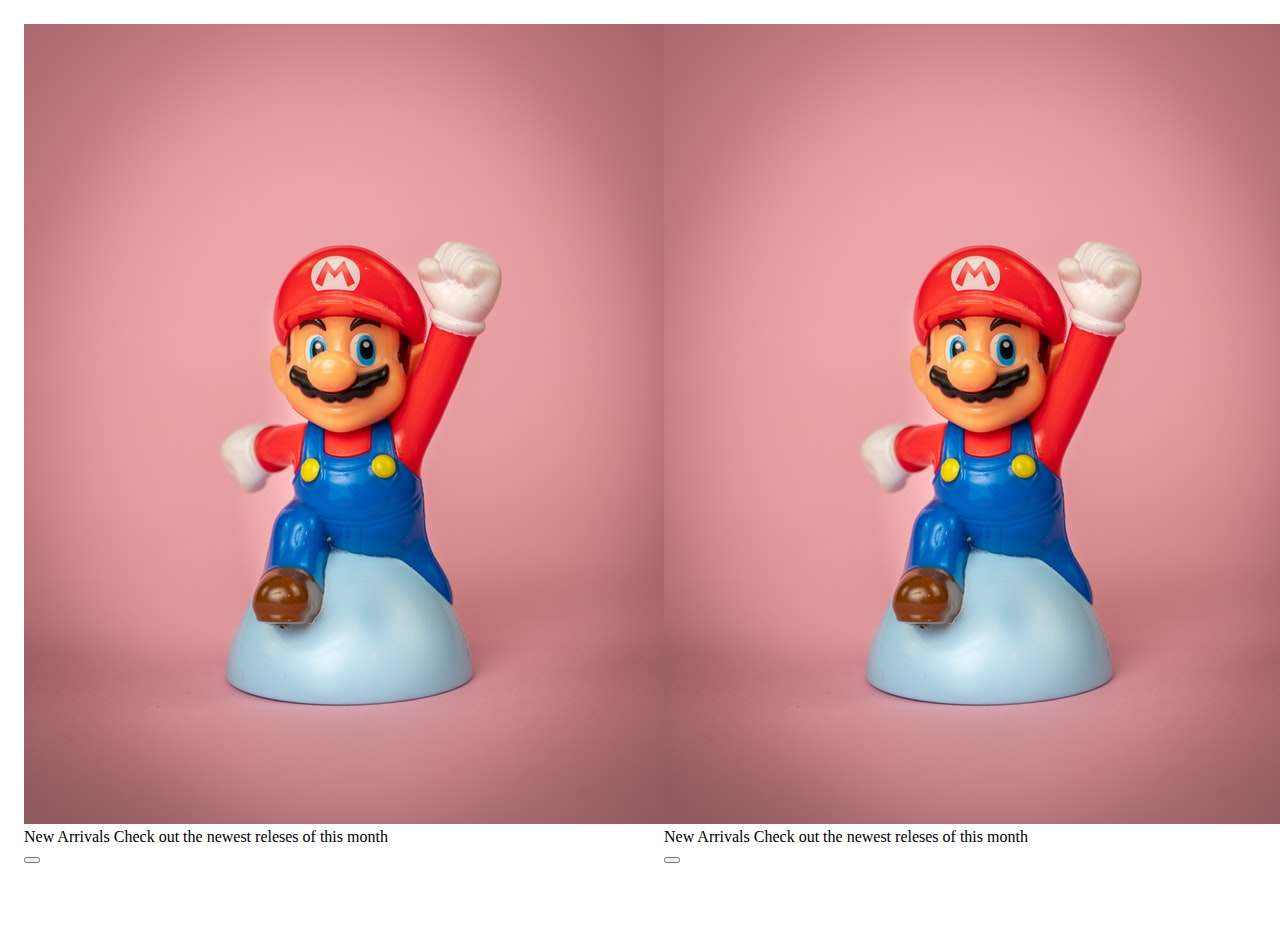
==== commit 0623a118: "fix: made navbar responsive" ====
--- a/index.html
+++ b/index.html
@@ -30,17 +30,17 @@
 
                 <li class="navbar__list__items">
                     <span class="badge__icons">
-              <a href="./pages/wishlist.html">
-                <i class="fa-regular fa-heart icon"></i>
-                <span class="badge__number badge__primary"> 5 </span>
+                        <a href="./pages/wishlist.html">
+                            <i class="fa-regular fa-heart icon"></i>
+                            <span class="badge__number badge__primary"> 5 </span>
                     </a>
                     </span>
                 </li>
                 <li class="navbar__list__items">
                     <span class="badge__icons">
-              <a href="./pages/cart.html">
-                <i class="fa-solid fa-cart-shopping icon"></i>
-                <span class="badge__number badge__primary">5</span>
+                        <a href="./pages/cart.html">
+                            <i class="fa-solid fa-cart-shopping icon"></i>
+                            <span class="badge__number badge__primary">5</span>
                     </a>
                     </span>
                 </li>
@@ -88,33 +88,33 @@
             <div class="bottom__categories">
                 <div class="card card__horizontal card__shadow">
                     <span class="card__image">
-              <img src="../assets/image.jpg" alt="card Image" />
-            </span>
+                        <img src="../assets/image.jpg" alt="card Image" />
+                    </span>
                     <div class="card__footer">
                         <span class="card__title">New Arrivals</span>
                         <span class="text__lg">
-                Check out the newest releses of this month
-              </span>
+                            Check out the newest releses of this month
+                        </span>
                         <div class="card__buttons">
                             <button class="btn btn__secondary">
-                  <i class="fa-solid fa-angle-right"></i>
-                </button>
+                                <i class="fa-solid fa-angle-right"></i>
+                            </button>
                         </div>
                     </div>
                 </div>
                 <div class="card card__horizontal card__shadow">
                     <span class="card__image">
-              <img src="../assets/image.jpg" alt="card Image" />
-            </span>
+                        <img src="../assets/image.jpg" alt="card Image" />
+                    </span>
                     <div class="card__footer">
                         <span class="card__title">New Arrivals</span>
                         <span class="text__lg">
-                Check out the newest releses of this month
-              </span>
+                            Check out the newest releses of this month
+                        </span>
                         <div class="card__buttons">
                             <button class="btn btn__secondary">
-                  <i class="fa-solid fa-angle-right"></i>
-                </button>
+                                <i class="fa-solid fa-angle-right"></i>
+                            </button>
                         </div>
                     </div>
                 </div>
--- a/style/home.css
+++ b/style/home.css
@@ -9,6 +9,7 @@
 
 .navbar {
     grid-area: header;
+    height: 8rem;
     z-index: 1;
     background-color: var(--white);
 }
@@ -45,16 +46,28 @@
     justify-content: center;
 }
 
-.icon {
+.badge__icons .icon {
     font-size: 2.5rem;
 }
 
-.btn {
+.navbar__list__items .btn {
     width: 8rem;
+    font-size: 1.8rem;
+}
+
+.navbar__list {
+    width: 100%;
+    justify-content: flex-end;
+}
+
+.navbar__list__items:first-child {
+    margin: 0 auto;
 }
 
 .navbar__header {
     font-size: 2.5rem;
+    width: max-content;
+    margin: 0;
 }
 
 .navbar__list {
@@ -66,30 +79,57 @@
 }
 
 .search {
-    max-width: 25rem;
-    height: 3rem;
+    max-width: 30rem;
+    height: 4rem;
     border-radius: 5px;
     padding: 0.5rem 1rem;
     border: 1px solid var(--gray);
 }
 
-@media only screen and (max-width: 76em) {
+@media only screen and (max-width: 480px) {
     .navbar__header {
-        font-size: 2rem;
+        font-size: 1.4rem;
     }
-    .navbar>.btn {
+    .navbar__list__items .btn {
         font-size: 1.2rem;
-        width: 6rem;
+        width: 5rem;
+        padding: 1rem 0.5rem;
+    }
+    .icon {
+        font-size: 1.6rem;
+    }
+    .navbar__list {
+        gap: 0;
+        margin: 0;
+        padding: 0;
+    }
+    .badge__number {
+        font-size: 1rem;
+    }
+    .search {
+        max-width: 8rem;
+        height: 3rem;
+        padding: 0;
+    }
+}
+
+@media only screen and (min-width: 480px) and (max-width: 768px) {
+    .navbar__header {
+        font-size: 1.6rem;
+    }
+    .navbar__list__items .btn {
+        font-size: 1.2rem;
+        width: 5rem;
+        padding: 1rem 0.5rem;
     }
     .icon {
         font-size: 2.2rem;
     }
     .navbar__list {
         gap: 0;
+        margin: 0;
+        padding: 0;
     }
-    /* .search {
-        width: 15rem;
-    } */
     .badge__number {
         font-size: 1rem;
     }
@@ -97,14 +137,8 @@
         width: 38rem;
         border: none;
     }
-}
-
-@media only screen and (max-width: 50em) {
-    .navbar__list__items>.btn {
-        width: 5rem;
-        font-size: 1rem;
-    }
     .search {
-        font-size: 1rem;
+        max-width: 9rem;
+        padding: 0;
     }
 }